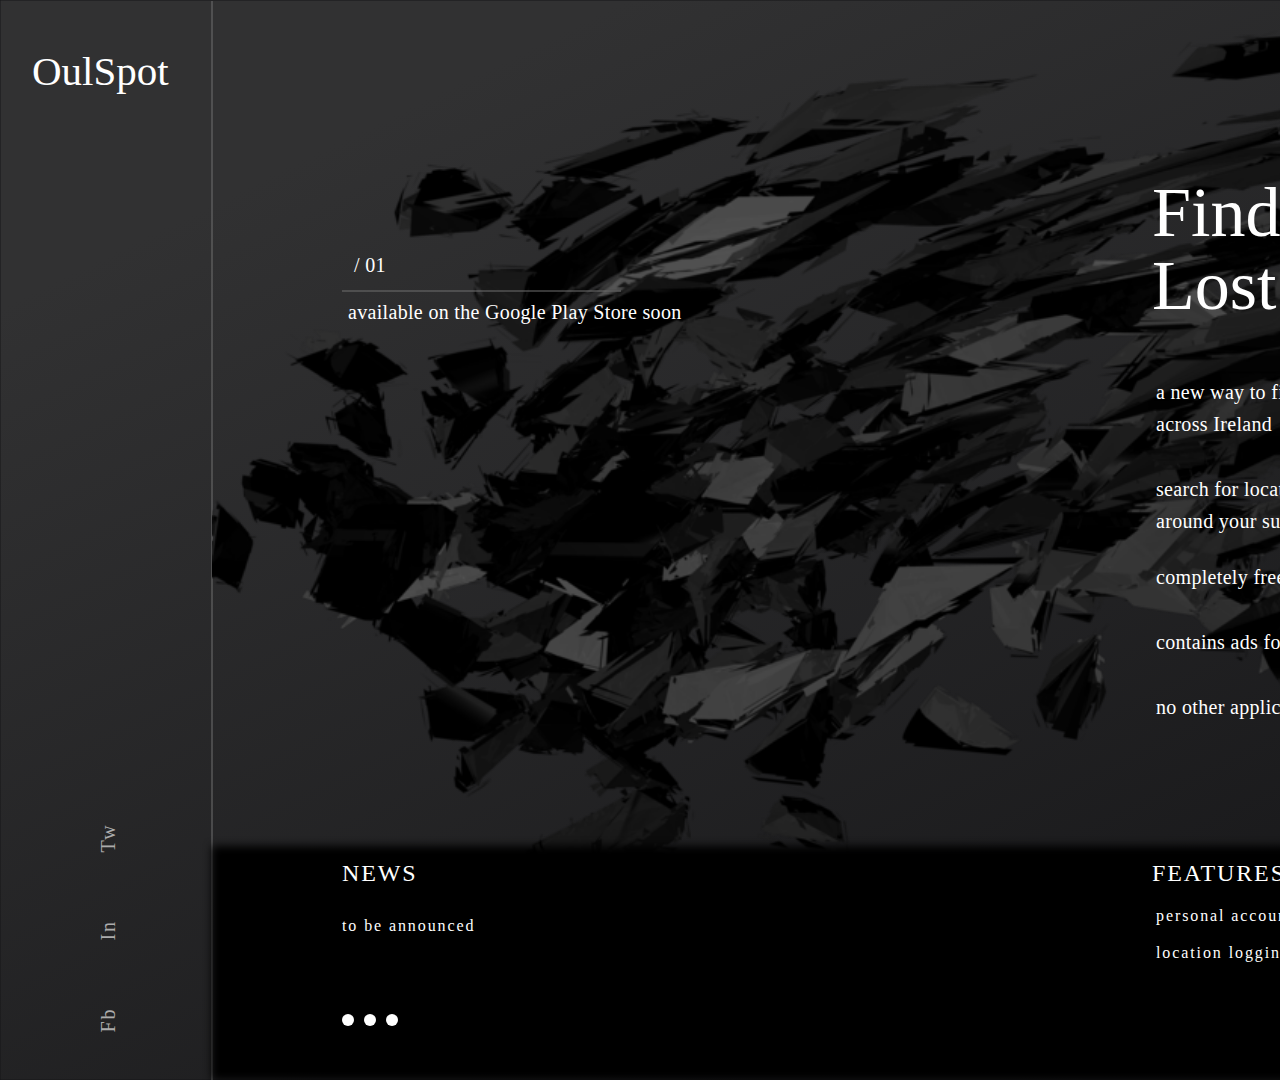
==== index.html @ 0f420909 "Create index.html" ====
<!DOCTYPE html>
<html>
<head>
<meta charset="utf-8"/>
<meta http-equiv="X-UA-Compatible" content="IE=edge"/>
<meta name="viewport" content="width=device-width, initial-scale=1.0">
<title>Web 1920 – 1</title>
<link rel="stylesheet" href="Web_1920___1.css">
</head>
<body>
<div id="Web_1920__1">
	<svg class="Rectangle_1_h">
		<linearGradient id="Rectangle_1_h" spreadMethod="pad" x1="0.14" x2="0.788" y1="0.163" y2="0.906">
			<stop offset="0" stop-color="#313132" stop-opacity="1"></stop>
			<stop offset="1" stop-color="#161618" stop-opacity="1"></stop>
		</linearGradient>
		<rect id="Rectangle_1_h" rx="0" ry="0" x="0" y="0" width="1920" height="1080">
		</rect>
	</svg>
	<div id="OulSpot">
		<span>OulSpot</span>
	</div>
	<svg class="Line_1" viewBox="0 0 1 1079.5">
		<path id="Line_1" d="M 0 0 L 0 1079.5">
		</path>
	</svg>
	<img id="kisspng-black-and-white-render" src="kisspng-black-and-white-render.png" srcset="kisspng-black-and-white-render.png 1x, kisspng-black-and-white-render@2x.png 2x">
		
	<div id="Find_the__Lost_Known">
		<span>Find the <br/>Lost Known</span>
	</div>
	<div id="a_new_way_to_find_hidden_place">
		<span>a new way to find hidden places of interest<br/>across Ireland</span>
	</div>
	<div id="no_other_application_out_there">
		<span>no other application out there just like it</span><br>
	</div>
	<div id="completely_free">
		<span>completely free</span>
	</div>
	<div id="contains_ads_for_you_to_suppor">
		<span>contains ads for you to support our development</span>
	</div>
	<div id="_01">
		<span>/ 01</span>
	</div>
	<svg class="Line_2" viewBox="0 0 279 1">
		<path id="Line_2" d="M 0 0 L 279 0">
		</path>
	</svg>
	<div id="available_on_the_Google_Play_S">
		<span>available on the Google Play Store soon</span>
	</div>
	<svg class="Rectangle_2">
		<rect id="Rectangle_2" rx="0" ry="0" x="0" y="0" width="1708" height="234">
		</rect>
	</svg>
	<div id="news">
		<span>news</span>
	</div>
	<div id="To_be_announced">
		<span>To be announced</span>
	</div>
	<svg class="Ellipse_1">
		<ellipse id="Ellipse_1" rx="6" ry="6" cx="6" cy="6">
		</ellipse>
	</svg>
	<svg class="Ellipse_2">
		<ellipse id="Ellipse_2" rx="6" ry="6" cx="6" cy="6">
		</ellipse>
	</svg>
	<svg class="Ellipse_3">
		<ellipse id="Ellipse_3" rx="6" ry="6" cx="6" cy="6">
		</ellipse>
	</svg>
	<div id="Features">
		<span>Features</span>
	</div>
	<div id="personal_accounts">
		<span>personal accounts</span>
	</div>
	<div id="location_logging">
		<span>location logging</span>
	</div>
	<div id="search_for_locations_via_the_m">
		<span>search for locations via the map interface<br/>around your surrounding area or futher</span><br>
	</div>
	<div id="location_previews">
		<span>location previews</span>
	</div>
	<div id="fb">
		<span>fb</span>
	</div>
	<div id="In">
		<span>In</span>
	</div>
	<div id="Tw">
		<span>Tw</span>
	</div>
</div>
</body>
</html>
---- Web_1920___1.css ----
<style id="applicationStylesheet" type="text/css">
	.mediaViewInfo {
		--web-view-name: Web 1920 – 1;
		--web-view-id: Web_1920__1;
		--web-scale-on-resize: true;
		--web-enable-deep-linking: true;
	}
	:root {
		--web-view-ids: Web_1920__1;
	}
	* {
		margin: 0;
		padding: 0;
		box-sizing: border-box;
		border: none;
	}
	#Web_1920__1 {
		position: absolute;
		width: 1920px;
		height: 1080px;
		background-color: rgba(255,255,255,1);
		overflow: hidden;
		--web-view-name: Web 1920 – 1;
		--web-view-id: Web_1920__1;
		--web-scale-on-resize: true;
		--web-enable-deep-linking: true;
	}
	#Rectangle_1_h {
		fill: url(#Rectangle_1_h);
		stroke: rgba(22,22,24,1);
		stroke-width: 1px;
		stroke-linejoin: miter;
		stroke-linecap: butt;
		stroke-miterlimit: 4;
		shape-rendering: auto;
	}
	.Rectangle_1_h {
		position: absolute;
		overflow: visible;
		width: 1920px;
		height: 1080px;
		left: 0px;
		top: 0px;
	}
	#OulSpot {
		left: 32px;
		top: 47px;
		position: absolute;
		overflow: visible;
		width: 150px;
		white-space: nowrap;
		text-align: left;
		font-family: Century;
		font-style: normal;
		font-weight: normal;
		font-size: 41px;
		color: rgba(255,255,255,1);
		text-transform: capitalize;
	}
	#Line_1 {
		fill: transparent;
		stroke: rgba(112,112,112,1);
		stroke-width: 1px;
		stroke-linejoin: miter;
		stroke-linecap: butt;
		stroke-miterlimit: 4;
		shape-rendering: auto;
	}
	.Line_1 {
		overflow: visible;
		position: absolute;
		width: 1px;
		height: 1079.5px;
		left: 211.5px;
		top: 0.5px;
		transform: matrix(1,0,0,1,0,0);
	}
	#kisspng-black-and-white-render {
		position: absolute;
		width: 1708px;
		height: 1068px;
		left: 212px;
		top: 0px;
		overflow: visible;
	}
	#Find_the__Lost_Known {
		left: 1152px;
		top: 177px;
		position: absolute;
		overflow: visible;
		width: 391px;
		white-space: nowrap;
		line-height: 73px;
		margin-top: -1.5px;
		text-align: left;
		font-family: Century;
		font-style: normal;
		font-weight: normal;
		font-size: 70px;
		color: rgba(255,255,255,1);
		text-transform: capitalize;
	}
	#a_new_way_to_find_hidden_place {
		left: 1156px;
		top: 382px;
		position: absolute;
		overflow: visible;
		width: 423px;
		white-space: nowrap;
		line-height: 32px;
		margin-top: -6px;
		text-align: left;
		font-family: Century;
		font-style: normal;
		font-weight: normal;
		font-size: 20px;
		color: rgba(255,255,255,1);
		letter-spacing: 0.32px;
	}
	#no_other_application_out_there {
		left: 1156px;
		top: 697px;
		position: absolute;
		overflow: visible;
		width: 403px;
		white-space: nowrap;
		line-height: 32px;
		margin-top: -6px;
		text-align: left;
		font-family: Century;
		font-style: normal;
		font-weight: normal;
		font-size: 20px;
		color: rgba(255,255,255,1);
		letter-spacing: 0.32px;
	}
	#completely_free {
		left: 1156px;
		top: 567px;
		position: absolute;
		overflow: visible;
		width: 150px;
		white-space: nowrap;
		line-height: 32px;
		margin-top: -6px;
		text-align: left;
		font-family: Century;
		font-style: normal;
		font-weight: normal;
		font-size: 20px;
		color: rgba(255,255,255,1);
		letter-spacing: 0.32px;
	}
	#contains_ads_for_you_to_suppor {
		left: 1156px;
		top: 632px;
		position: absolute;
		overflow: visible;
		width: 475px;
		white-space: nowrap;
		line-height: 32px;
		margin-top: -6px;
		text-align: left;
		font-family: Century;
		font-style: normal;
		font-weight: normal;
		font-size: 20px;
		color: rgba(255,255,255,1);
		letter-spacing: 0.32px;
	}
	#_01 {
		left: 354px;
		top: 255px;
		position: absolute;
		overflow: visible;
		width: 36px;
		white-space: nowrap;
		line-height: 32px;
		margin-top: -6px;
		text-align: left;
		font-family: Century;
		font-style: normal;
		font-weight: normal;
		font-size: 20px;
		color: rgba(255,255,255,1);
		letter-spacing: 0.32px;
	}
	#Line_2 {
		fill: transparent;
		stroke: rgba(112,112,112,1);
		stroke-width: 1px;
		stroke-linejoin: miter;
		stroke-linecap: butt;
		stroke-miterlimit: 4;
		shape-rendering: auto;
	}
	.Line_2 {
		overflow: visible;
		position: absolute;
		width: 279px;
		height: 1px;
		left: 342px;
		top: 290.744px;
		transform: matrix(1,0,0,1,0,0);
	}
	#available_on_the_Google_Play_S {
		left: 348px;
		top: 302px;
		position: absolute;
		overflow: visible;
		width: 390px;
		white-space: nowrap;
		line-height: 32px;
		margin-top: -6px;
		text-align: left;
		font-family: Century;
		font-style: normal;
		font-weight: normal;
		font-size: 20px;
		color: rgba(255,255,255,1);
		letter-spacing: 0.32px;
	}
	#Rectangle_2 {
		filter: blur(4px);
		fill: rgba(0,0,0,1);
	}
	.Rectangle_2 {
		position: absolute;
		overflow: visible;
		width: 1708px;
		height: 234px;
		left: 212px;
		top: 846px;
	}
	#news {
		left: 342px;
		top: 861px;
		position: absolute;
		overflow: visible;
		width: 90px;
		white-space: nowrap;
		line-height: 32px;
		margin-top: -4px;
		text-align: left;
		font-family: Century;
		font-style: normal;
		font-weight: normal;
		font-size: 24px;
		color: rgba(255,255,255,1);
		letter-spacing: 1.9px;
		text-transform: uppercase;
	}
	#To_be_announced {
		left: 342px;
		top: 918px;
		position: absolute;
		overflow: visible;
		width: 164px;
		white-space: nowrap;
		line-height: 32px;
		margin-top: -8px;
		text-align: left;
		font-family: Century;
		font-style: normal;
		font-weight: normal;
		font-size: 16px;
		color: rgba(255,255,255,1);
		letter-spacing: 1.9px;
		text-transform: lowercase;
	}
	#Ellipse_1 {
		fill: rgba(255,255,255,1);
	}
	.Ellipse_1 {
		position: absolute;
		overflow: visible;
		width: 12px;
		height: 12px;
		left: 342px;
		top: 1014px;
	}
	#Ellipse_2 {
		fill: rgba(255,255,255,1);
	}
	.Ellipse_2 {
		position: absolute;
		overflow: visible;
		width: 12px;
		height: 12px;
		left: 364px;
		top: 1014px;
	}
	#Ellipse_3 {
		fill: rgba(255,255,255,1);
	}
	.Ellipse_3 {
		position: absolute;
		overflow: visible;
		width: 12px;
		height: 12px;
		left: 386px;
		top: 1014px;
	}
	#Features {
		left: 1152px;
		top: 861px;
		position: absolute;
		overflow: visible;
		width: 169px;
		white-space: nowrap;
		line-height: 32px;
		margin-top: -4px;
		text-align: left;
		font-family: Century;
		font-style: normal;
		font-weight: normal;
		font-size: 24px;
		color: rgba(255,255,255,1);
		letter-spacing: 1.9px;
		text-transform: uppercase;
	}
	#personal_accounts {
		left: 1156px;
		top: 908px;
		position: absolute;
		overflow: visible;
		width: 182px;
		white-space: nowrap;
		line-height: 32px;
		margin-top: -8px;
		text-align: left;
		font-family: Century;
		font-style: normal;
		font-weight: normal;
		font-size: 16px;
		color: rgba(255,255,255,1);
		letter-spacing: 1.9px;
		text-transform: lowercase;
	}
	#location_logging {
		left: 1156px;
		top: 945px;
		position: absolute;
		overflow: visible;
		width: 163px;
		white-space: nowrap;
		line-height: 32px;
		margin-top: -8px;
		text-align: left;
		font-family: Century;
		font-style: normal;
		font-weight: normal;
		font-size: 16px;
		color: rgba(255,255,255,1);
		letter-spacing: 1.9px;
		text-transform: lowercase;
	}
	#search_for_locations_via_the_m {
		left: 1156px;
		top: 479px;
		position: absolute;
		overflow: visible;
		width: 409px;
		white-space: nowrap;
		line-height: 32px;
		margin-top: -6px;
		text-align: left;
		font-family: Century;
		font-style: normal;
		font-weight: normal;
		font-size: 20px;
		color: rgba(255,255,255,1);
		letter-spacing: 0.32px;
	}
	#location_previews {
		left: 1430px;
		top: 908px;
		position: absolute;
		overflow: visible;
		width: 178px;
		white-space: nowrap;
		line-height: 32px;
		margin-top: -8px;
		text-align: left;
		font-family: Century;
		font-style: normal;
		font-weight: normal;
		font-size: 16px;
		color: rgba(255,255,255,1);
		letter-spacing: 1.9px;
		text-transform: lowercase;
	}
	#fb {
		transform: matrix(1,0,0,1,93,1008) rotate(-90deg);
		transform-origin: center;
		left: 0px;
		top: 0px;
		position: absolute;
		overflow: visible;
		width: 29px;
		white-space: nowrap;
		line-height: 32px;
		margin-top: -6px;
		text-align: left;
		font-family: Century;
		font-style: normal;
		font-weight: normal;
		font-size: 20px;
		color: rgba(172,172,172,1);
		letter-spacing: 1.9px;
		text-transform: capitalize;
	}
	#In {
		transform: matrix(1,0,0,1,95,918) rotate(-90deg);
		transform-origin: center;
		left: 0px;
		top: 0px;
		position: absolute;
		overflow: visible;
		width: 25px;
		white-space: nowrap;
		line-height: 32px;
		margin-top: -6px;
		text-align: left;
		font-family: Century;
		font-style: normal;
		font-weight: normal;
		font-size: 20px;
		color: rgba(172,172,172,1);
		letter-spacing: 1.9px;
		text-transform: capitalize;
	}
	#Tw {
		transform: matrix(1,0,0,1,90.5,825.5) rotate(-90deg);
		transform-origin: center;
		left: 0px;
		top: 0px;
		position: absolute;
		overflow: visible;
		width: 34px;
		white-space: nowrap;
		line-height: 32px;
		margin-top: -6px;
		text-align: left;
		font-family: Century;
		font-style: normal;
		font-weight: normal;
		font-size: 20px;
		color: rgba(172,172,172,1);
		letter-spacing: 1.9px;
		text-transform: capitalize;
	}
</style>
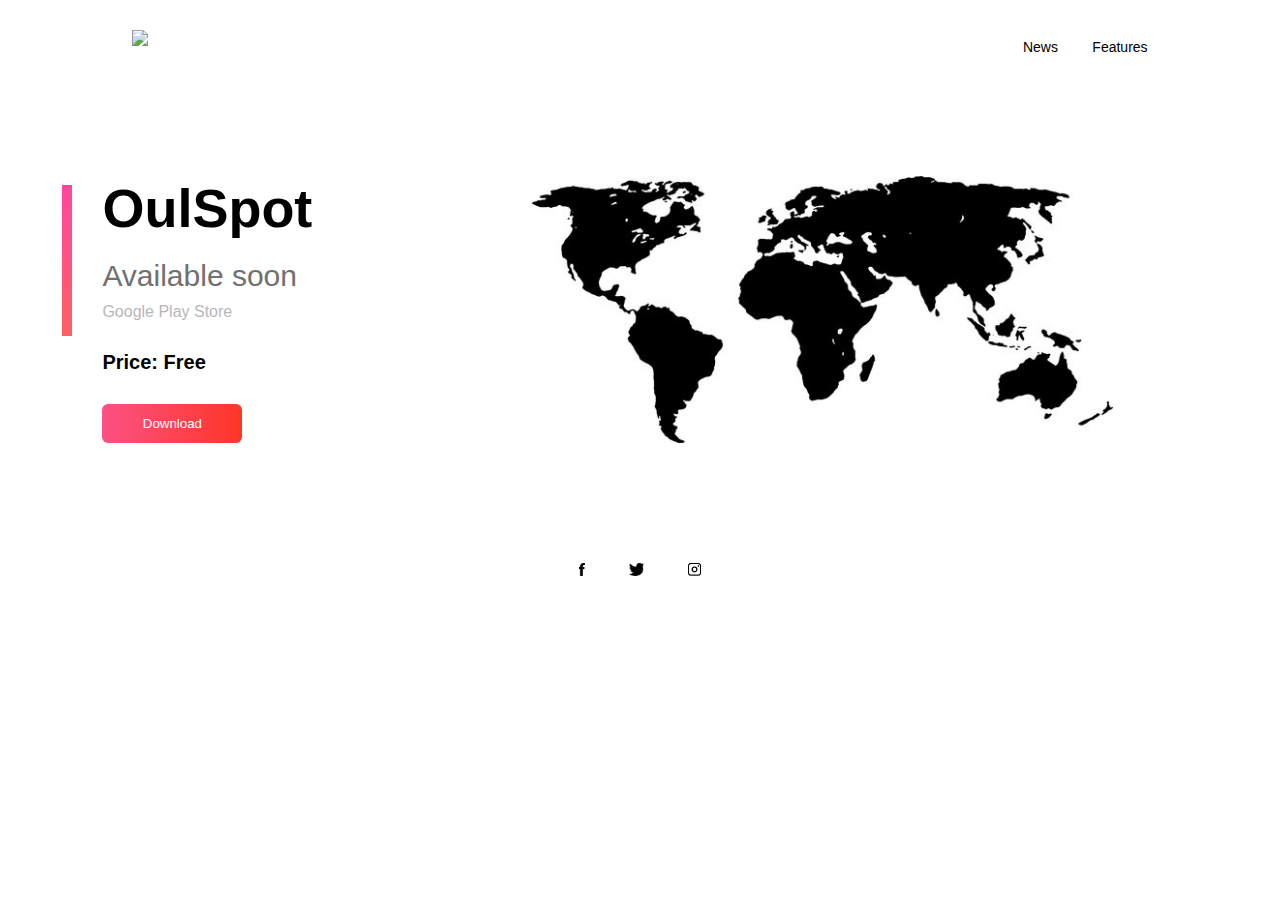
==== commit 8e18857f: "Main" ====
--- a/index.html
+++ b/index.html
@@ -1,102 +1,72 @@
 <!DOCTYPE html>
 <html>
 <head>
-<meta charset="utf-8"/>
-<meta http-equiv="X-UA-Compatible" content="IE=edge"/>
-<meta name="viewport" content="width=device-width, initial-scale=1.0">
-<title>Web 1920 – 1</title>
-<link rel="stylesheet" href="Web_1920___1.css">
+	<meta charset="utf-8"/>
+	<meta name="viewport" content="width=device-width, initial-scale=1.0">
+	<title>Location Mapping Applications</title>
+	<link rel="stylesheet" href="style.css">
+	<script async src="https://www.googletagmanager.com/gtag/js?id=UA-202543071-1"></script>
+	<script>
+		window.dataLayer = window.dataLayer || [];
+		function gtag(){dataLayer.push(arguments);}
+		gtag('js', new Date());
+		gtag('config', 'UA-202543071-1');
+	</script>
 </head>
 <body>
-<div id="Web_1920__1">
-	<svg class="Rectangle_1_h">
-		<linearGradient id="Rectangle_1_h" spreadMethod="pad" x1="0.14" x2="0.788" y1="0.163" y2="0.906">
-			<stop offset="0" stop-color="#313132" stop-opacity="1"></stop>
-			<stop offset="1" stop-color="#161618" stop-opacity="1"></stop>
-		</linearGradient>
-		<rect id="Rectangle_1_h" rx="0" ry="0" x="0" y="0" width="1920" height="1080">
-		</rect>
-	</svg>
-	<div id="OulSpot">
-		<span>OulSpot</span>
+	<div class="container">
+		<div class="navbar">
+			<img src="images/logo.png" class="logo">
+			<nav>
+				<ul id="menuList">
+					<li><a href"">News</a></li>
+					<li><a href"">Features</a></li>
+				</ul>
+			</nav>
+			<img src="images/menu.png" class="menu-icon" 
+			onclick="togglemenu()">
+		</div>
+		
+		<div class="row">
+			<div class="col-1">
+				<h2>OulSpot</h2>
+				<h3>Available soon</h3>
+				<p>Google Play Store</p>
+				<h4>Price: Free</h4>
+				<button type="button">Download<img src="images/arrow.png">
+				</button>
+			</div>
+			<div class="col-2">
+				<img src="images/locationsharing.jpg" class="map">
+			</div>
+		</div>
+		
+		<div class="social-links">
+			<img src="images/fb.png">
+			<img src="images/tw.png">
+			<img src="images/ig.png">
+		</div>
+		
 	</div>
-	<svg class="Line_1" viewBox="0 0 1 1079.5">
-		<path id="Line_1" d="M 0 0 L 0 1079.5">
-		</path>
-	</svg>
-	<img id="kisspng-black-and-white-render" src="kisspng-black-and-white-render.png" srcset="kisspng-black-and-white-render.png 1x, kisspng-black-and-white-render@2x.png 2x">
+	
+	<script>
+	
+		var menuList = document.getElementById("menuList");
 		
-	<div id="Find_the__Lost_Known">
-		<span>Find the <br/>Lost Known</span>
-	</div>
-	<div id="a_new_way_to_find_hidden_place">
-		<span>a new way to find hidden places of interest<br/>across Ireland</span>
-	</div>
-	<div id="no_other_application_out_there">
-		<span>no other application out there just like it</span><br>
-	</div>
-	<div id="completely_free">
-		<span>completely free</span>
-	</div>
-	<div id="contains_ads_for_you_to_suppor">
-		<span>contains ads for you to support our development</span>
-	</div>
-	<div id="_01">
-		<span>/ 01</span>
-	</div>
-	<svg class="Line_2" viewBox="0 0 279 1">
-		<path id="Line_2" d="M 0 0 L 279 0">
-		</path>
-	</svg>
-	<div id="available_on_the_Google_Play_S">
-		<span>available on the Google Play Store soon</span>
-	</div>
-	<svg class="Rectangle_2">
-		<rect id="Rectangle_2" rx="0" ry="0" x="0" y="0" width="1708" height="234">
-		</rect>
-	</svg>
-	<div id="news">
-		<span>news</span>
-	</div>
-	<div id="To_be_announced">
-		<span>To be announced</span>
-	</div>
-	<svg class="Ellipse_1">
-		<ellipse id="Ellipse_1" rx="6" ry="6" cx="6" cy="6">
-		</ellipse>
-	</svg>
-	<svg class="Ellipse_2">
-		<ellipse id="Ellipse_2" rx="6" ry="6" cx="6" cy="6">
-		</ellipse>
-	</svg>
-	<svg class="Ellipse_3">
-		<ellipse id="Ellipse_3" rx="6" ry="6" cx="6" cy="6">
-		</ellipse>
-	</svg>
-	<div id="Features">
-		<span>Features</span>
-	</div>
-	<div id="personal_accounts">
-		<span>personal accounts</span>
-	</div>
-	<div id="location_logging">
-		<span>location logging</span>
-	</div>
-	<div id="search_for_locations_via_the_m">
-		<span>search for locations via the map interface<br/>around your surrounding area or futher</span><br>
-	</div>
-	<div id="location_previews">
-		<span>location previews</span>
-	</div>
-	<div id="fb">
-		<span>fb</span>
-	</div>
-	<div id="In">
-		<span>In</span>
-	</div>
-	<div id="Tw">
-		<span>Tw</span>
-	</div>
-</div>
+		menuList.style.maxHeight = "0px";
+		
+		function togglemenu(){
+			if ( menuList.style.maxHeight == "0px")
+				{
+					menuList.style.maxHeight = "130px"
+				}
+			else
+				{
+					menuList.style.maxHeight = "0px"
+				}
+		}
+		
+	</script>
+
 </body>
 </html>--- a/style.css
+++ b/style.css
@@ -0,0 +1,156 @@
+*{
+	margin: 0;
+	padding: 0;
+	font-family: sans-serif;
+}
+.container{
+	width:100%;
+	min-height: 100vh;
+	padding-left: 8%;
+	padding-right: 8%;
+	box-sizing: border-box;
+	overflow: hidden;
+}
+.navbar{
+	width:100%;
+	display: flex;
+	align-items: center;
+}
+.logo{
+	width: 65px;
+	cursor: pointer;
+	margin: 30px;
+}
+.menu-icon{
+	width: 25px;
+	cursor: pointer;
+	display: none;
+} 
+nav{
+	flex: 1;
+	text-align: right;
+}
+nav ul li{
+	list-style: none;
+	display: inline-block;
+	margin-right: 30px;
+}
+nav ul li a{
+	text-decoration: none;
+	color: #000;
+	font-size: 14px;
+}
+nav ul li a:hover{
+	color: #ff5ea2;
+}
+.row{
+	display: flex;
+	justify-content: space-between;
+	align-items: center;
+	margin: 100px 0;
+}
+.col-1{
+		flex-basis:40%;
+		position: relative;
+		margin-left; 50px;
+		
+}
+.col-1 h2{
+		font-size: 54px;
+}
+.col-1 h3{
+		font-size: 30px;
+		color: #707070;
+		font-weight: 100;
+		margin: 20px 0 10px;
+}
+.col-1 p{
+		font-size: 16px;
+		color: #b7b7b7;
+		font-weight: 100;
+}
+.col-1 h4{
+		margin: 30px 0;
+		font-size: 20px;
+}
+button{
+	width: 140px;
+	border: 0;
+	padding: 12px 10px;
+	outline: none;
+	color: #fff;
+	background: linear-gradient(to right, #fb5283, #ff3527);
+	border-radius: 6px;
+	cursor: pointer;
+	transition: width 0.5s;
+}
+button img{
+	width: 30px;
+	display: none;
+}
+button:hover img{
+	display: block;
+}
+button:hover{
+	width: 160px;
+	display: flex;
+	align-items: center;
+	justify-content: space-between;
+}
+.col-1::after{
+	content: '';
+	width: 10px;
+	height: 57%;
+	background: linear-gradient(#ff469f, #ff6062);
+	position: absolute;
+	left: -40px;
+	top: 8px;
+	
+}
+.col-2{
+	position: relative;
+	flex-basis: 60%;
+	display: flex;
+	align-items: center;
+}
+.col-2 .map{
+	width: 90%;	
+}
+
+.social-links img{
+	height: 13px;
+	margin: 20px;
+	cursor: pointer;
+}
+.social-links{
+	text-align: center;
+}
+
+@media only screen and (max-width: 700px){
+	nav ul{
+		width: 100%;
+		background: linear-gradient(#ff54a2, #ff575a);
+		position: absolute;
+		top: 75px;
+		right: 0;
+		z-index: 2;
+	}
+	nav ul li{
+		display: block;
+		margin-top: 10px;
+		margin-bottom: 10px;
+	}
+	nav ul li a{
+		color: #fff;
+	}
+	.menu-icon{
+		display: block;
+	}
+}
+
+
+
+
+
+
+
